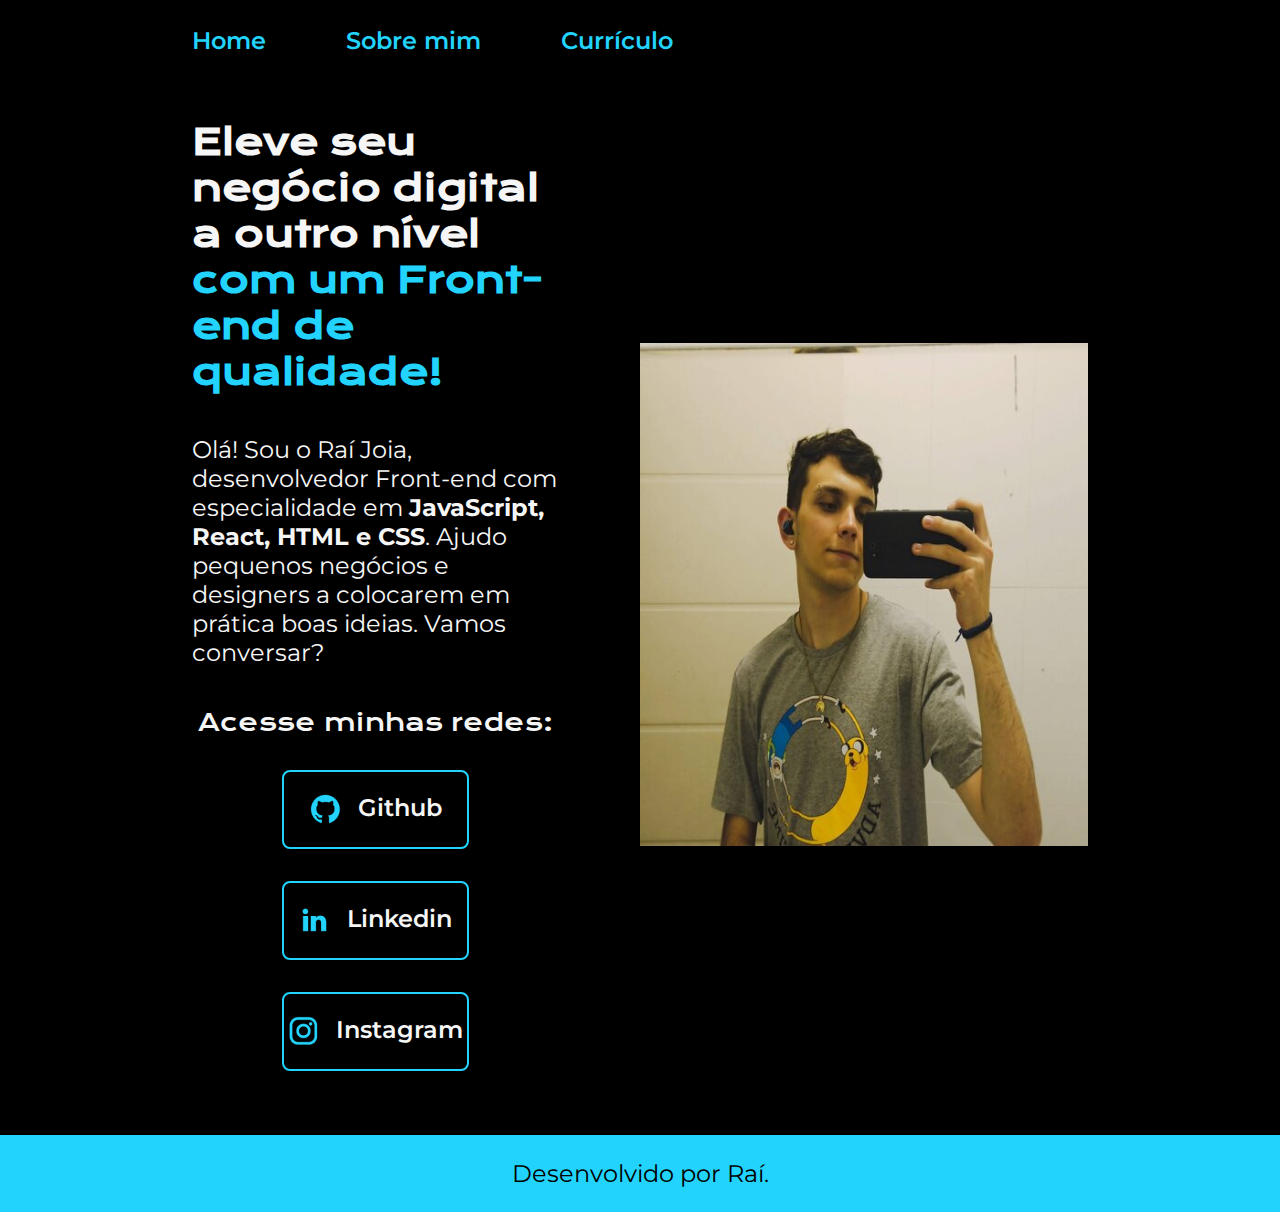
==== index.html @ 9e21d59a "initial commit" ====
<!DOCTYPE html>
<html lang="pt-br">
<head>
  <meta charset="UTF-8">
  <meta name="viewport" content="width=device-width, initial-scale=1.0">
  <!-- Linkando o css -->
  <link rel="stylesheet" href="./styles/style.css">
  <title>Portfolio</title>
</head>
<body>
  <!-- Cabeçalho -->
  <header class="cabecalho">
    <!-- navegar entre as paginas, usada na maioria das vezes no header -->
    <nav class="cabecalho__menu">
      <a class="cabecalho__menu__link" href="index.html">Home</a>
      <a class="cabecalho__menu__link" href="about.html">Sobre mim</a>
      <a class="cabecalho__menu__link" href="curriculo.html">Currículo</a>
    </nav>
  </header>
  <!-- Página -->
  <main class="apresentacao">
    <section class="apresentacao__conteudo">
      <!-- Título -->
      <h1 class="apresentacao__conteudo__titulo">Eleve seu negócio digital a outro nível 
        <!-- Adicionando uma classe no strong -->
      <strong class="titulo-destaque">com um Front-end de qualidade!</strong></h1>
      <!-- Parágrafo -->
      <p class="apresentacao__conteudo__texto">Olá! Sou o Raí Joia, desenvolvedor Front-end com especialidade em <strong>JavaScript, React, HTML e CSS</strong>. Ajudo pequenos negócios e designers a colocarem em prática boas ideias. Vamos conversar?</p>
      <div class="apresentacao__links">
        <h2 class="apresentacao__links__subtitulo">Acesse minhas redes:</h2>
        <a class="apresentacao__links__navegacao" href="https://github.com/Raijoia">
          <img src="./assets/github.png" alt="Imagem do Github">
          Github
        </a>
        <a class="apresentacao__links__navegacao" href="https://www.linkedin.com/in/raijoia/">
          <img src="./assets/linkedin.png" alt="Imagem do Linkedin">
          Linkedin
        </a>
        <a class="apresentacao__links__navegacao" href="https://www.instagram.com/raijoia.mv/">
          <img src="./assets/instagram.png" alt="Imagem do Instagram">
          Instagram
        </a>
      </div>
    </section>
    <img class="apresentacao__img" src="./assets/img.jpg" alt="Foto do Raí Joia no espelho">
  </main>
  <!-- Rodapé -->
  <footer class="rodape">
    <p>Desenvolvido por Raí.</p>
  </footer>
</body>
</html>
---- styles/style.css ----
/* Fonte */
@import url('https://fonts.googleapis.com/css2?family=Krona+One&family=Montserrat:wght@400;600&display=swap');

/* Variável no CSS */
/* OBS: Quando for utilizar a variável, colocar var()
EXEMPLO: body {
  background-color: var(--cor-primaria);
}
*/
:root {
  /* Cores */
  --cor-primaria: #000000;
  --cor-secundaria: #F6F6F6;
  --cor-terciaria: #22D4FD;
  --cor-hover: #272727;

  /* Fontes */
  --fonte-primaria: 'Krona One', sans-serif;
  --fonte-secundaria: 'Montserrat', sans-serif;
}

/* Reset CSS */
* {
  margin: 0;
  padding: 0;
}

/* Página */
body {
  /* Usando 100% da tela */
  /* height: 100vh; */

  /* Usado para fazer com que os elementos não ultrapassem o tamanho do body */
  box-sizing: border-box;

  background-color: var(--cor-primaria);
  color: var(--cor-secundaria);
}

.cabecalho {
  padding:  2% 0% 0% 15%;
}

.cabecalho__menu {
  display: flex;
  gap: 80px;
}

.cabecalho__menu__link {
  font-family: var(--fonte-secundaria);
  font-size: 1.5rem;
  font-weight: 600;
  color: var(--cor-terciaria);

  /* Tirando o sublinhado */
  text-decoration: none;
}

.apresentacao {
  /* margin: 10% 15%; */
  padding: 5% 15%;

  /* Colocando display flex no container para usar o flexbox */
  display: flex;

  /* Usando o flexbox */
  align-items: center;
  justify-content: space-between;
  gap: 82px;
}

.apresentacao__conteudo {
  width: 50%;

  /* Adicionando o flexbox */
  display: flex;

  /* Deixando o conteúdo em coluna com o flexbox */
  flex-direction: column;

  /* Adicionando espaçamento entre as tags com o flexbox */
  gap: 40px;
}

.apresentacao__conteudo__titulo {
  font-size: 2.25rem;
  font-family: var(--fonte-primaria);
}

.titulo-destaque {
  color: var(--cor-terciaria);
}

.apresentacao__conteudo__texto {
  font-size: 1.5rem;
  font-family: var(--fonte-secundaria);
}

.apresentacao__conteudo__texto a {
  text-decoration: none;
  color: var(--cor-terciaria);
}

.apresentacao__conteudo__lista {
  color: var(--cor-secundaria);
}

.apresentacao__conteudo__texto ul {
  display: flex;
  gap: 20px;
  flex-direction: column;
}

.apresentacao__links {
  /* Atribuindo o flexbox */
  display: flex;

  /* Centralizando na vertical, pois o flex direction está em column */
  align-items: center; 

  /* Deixando em coluna */
  flex-direction: column; 

  /* Usando o flexbox */
  justify-content: space-between;

  /* Espaçamento entre eles */
  gap: 32px;
}

.apresentacao__links__subtitulo {
  font-family: var(--fonte-primaria);
  font-weight: 400;
  font-size: 1.5rem;
}

.apresentacao__links__navegacao {
  /* Flexbox */
  display: flex;
  justify-content: center;
  gap: 16px;


  /* background-color: #22D4FD; */
  width: 50%;
  border-radius: 8px;
  font-size: 1.5rem;
  color: var(--cor-secundaria);
  font-family: var(--fonte-secundaria);
  border: 2px solid var(--cor-terciaria);

  /* Peso da fonte */
  font-weight: 600;

  /* Tirar a sublinhado de link */
  text-decoration: none;

  /* Primeiro valor do padding para o eixo vertical e o segundo para o eixo na horizontal */
  padding: 21.5px 0;

  /* centralizar o texto */
  text-align: center;
}

/* HOVER */
.apresentacao__links__link:hover {
  background-color: var(--cor-hover);
  font-size: 1.625rem;
} 

.rodape {
  padding: 24px;
  color: var(--cor-primaria);
  background-color: var(--cor-terciaria);
  text-align: center;
  font-family: var(--fonte-secundaria);
  font-size: 1.5rem;
  font-weight: 400;
}

.apresentacao__img {
  width: 50%;
}

/* Responsividade */
/* Anotação: @media (min-width: 480px ) and (max-width: 800px), nesse caso os estilos serão aplicados em telas de no mínimo “480px” e de no máximo “800px”. */
/* OBS: max-width = quando for igual ou menor ao tamanho colocado, irá aplicar as mudanças  */
@media (max-width: 1200px) {
  .cabecalho {
    padding: 10%;
  }

  .cabecalho__menu {
    justify-content: center;
  }

  .apresentacao {
    flex-direction: column-reverse;
    padding: 5%;
  }

  .apresentacao__conteudo {
    /* Colocado width como auto, para a width se ajustar com o tamanho do padding e da tela
    OBS: width: 100%; seria a mesma coisa que o width: auto;
    */
    width: auto;
  }
}

@media (max-width: 610px) {
  .cabecalho__menu {
    gap: 40px;
  }
}
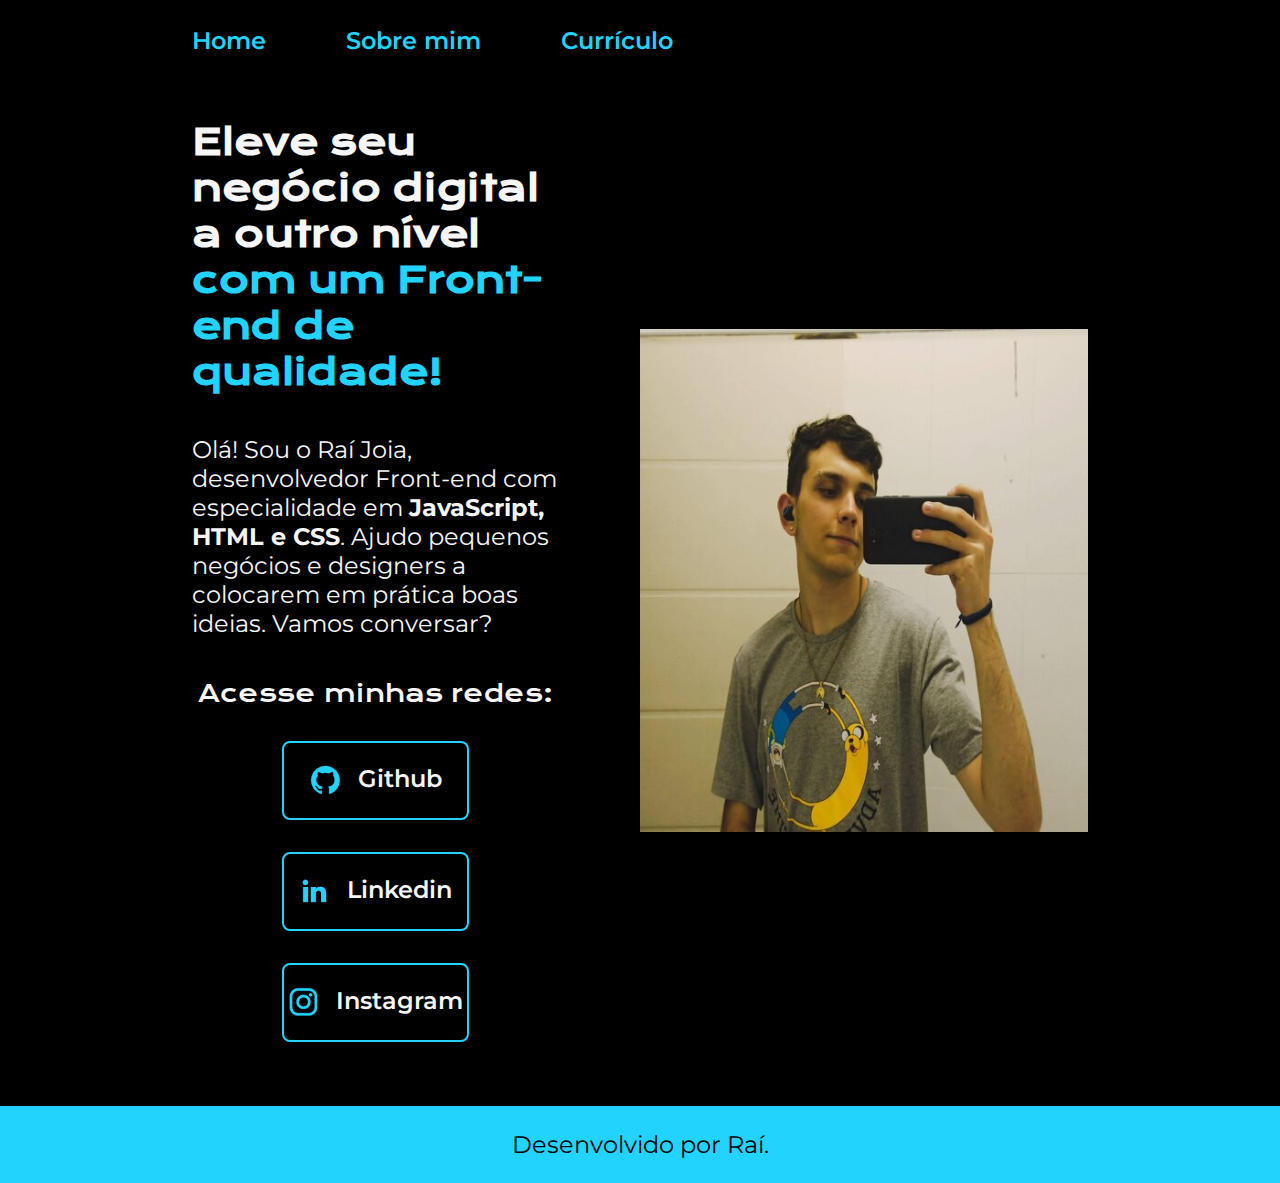
==== commit 9154d304: "arrumando" ====
--- a/index.html
+++ b/index.html
@@ -25,7 +25,7 @@
         <!-- Adicionando uma classe no strong -->
       <strong class="titulo-destaque">com um Front-end de qualidade!</strong></h1>
       <!-- Parágrafo -->
-      <p class="apresentacao__conteudo__texto">Olá! Sou o Raí Joia, desenvolvedor Front-end com especialidade em <strong>JavaScript, React, HTML e CSS</strong>. Ajudo pequenos negócios e designers a colocarem em prática boas ideias. Vamos conversar?</p>
+      <p class="apresentacao__conteudo__texto">Olá! Sou o Raí Joia, desenvolvedor Front-end com especialidade em <strong>JavaScript, HTML e CSS</strong>. Ajudo pequenos negócios e designers a colocarem em prática boas ideias. Vamos conversar?</p>
       <div class="apresentacao__links">
         <h2 class="apresentacao__links__subtitulo">Acesse minhas redes:</h2>
         <a class="apresentacao__links__navegacao" href="https://github.com/Raijoia">
--- a/styles/style.css
+++ b/styles/style.css
@@ -163,7 +163,7 @@
 }
 
 /* HOVER */
-.apresentacao__links__link:hover {
+.apresentacao__links__navegacao:hover {
   background-color: var(--cor-hover);
   font-size: 1.625rem;
 } 
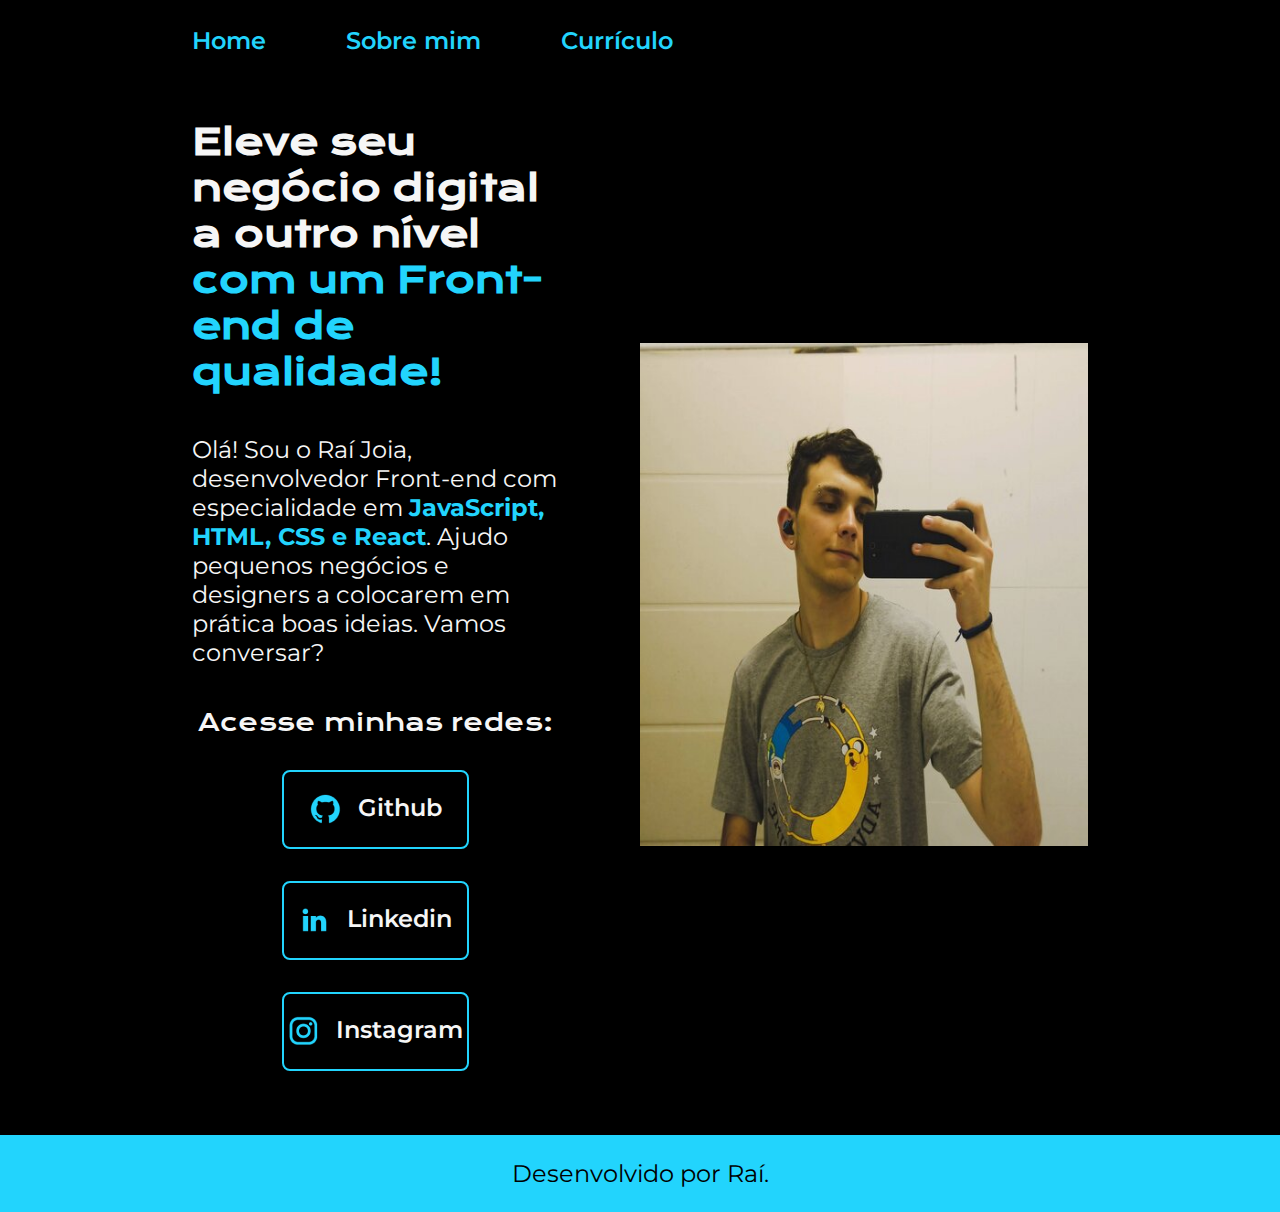
==== commit 85bbb6b0: "att" ====
--- a/index.html
+++ b/index.html
@@ -25,7 +25,7 @@
         <!-- Adicionando uma classe no strong -->
       <strong class="titulo-destaque">com um Front-end de qualidade!</strong></h1>
       <!-- Parágrafo -->
-      <p class="apresentacao__conteudo__texto">Olá! Sou o Raí Joia, desenvolvedor Front-end com especialidade em <strong>JavaScript, HTML e CSS</strong>. Ajudo pequenos negócios e designers a colocarem em prática boas ideias. Vamos conversar?</p>
+      <p class="apresentacao__conteudo__texto">Olá! Sou o Raí Joia, desenvolvedor Front-end com especialidade em <strong class="titulo-destaque">JavaScript, HTML, CSS e React</strong>. Ajudo pequenos negócios e designers a colocarem em prática boas ideias. Vamos conversar?</p>
       <div class="apresentacao__links">
         <h2 class="apresentacao__links__subtitulo">Acesse minhas redes:</h2>
         <a class="apresentacao__links__navegacao" href="https://github.com/Raijoia">
